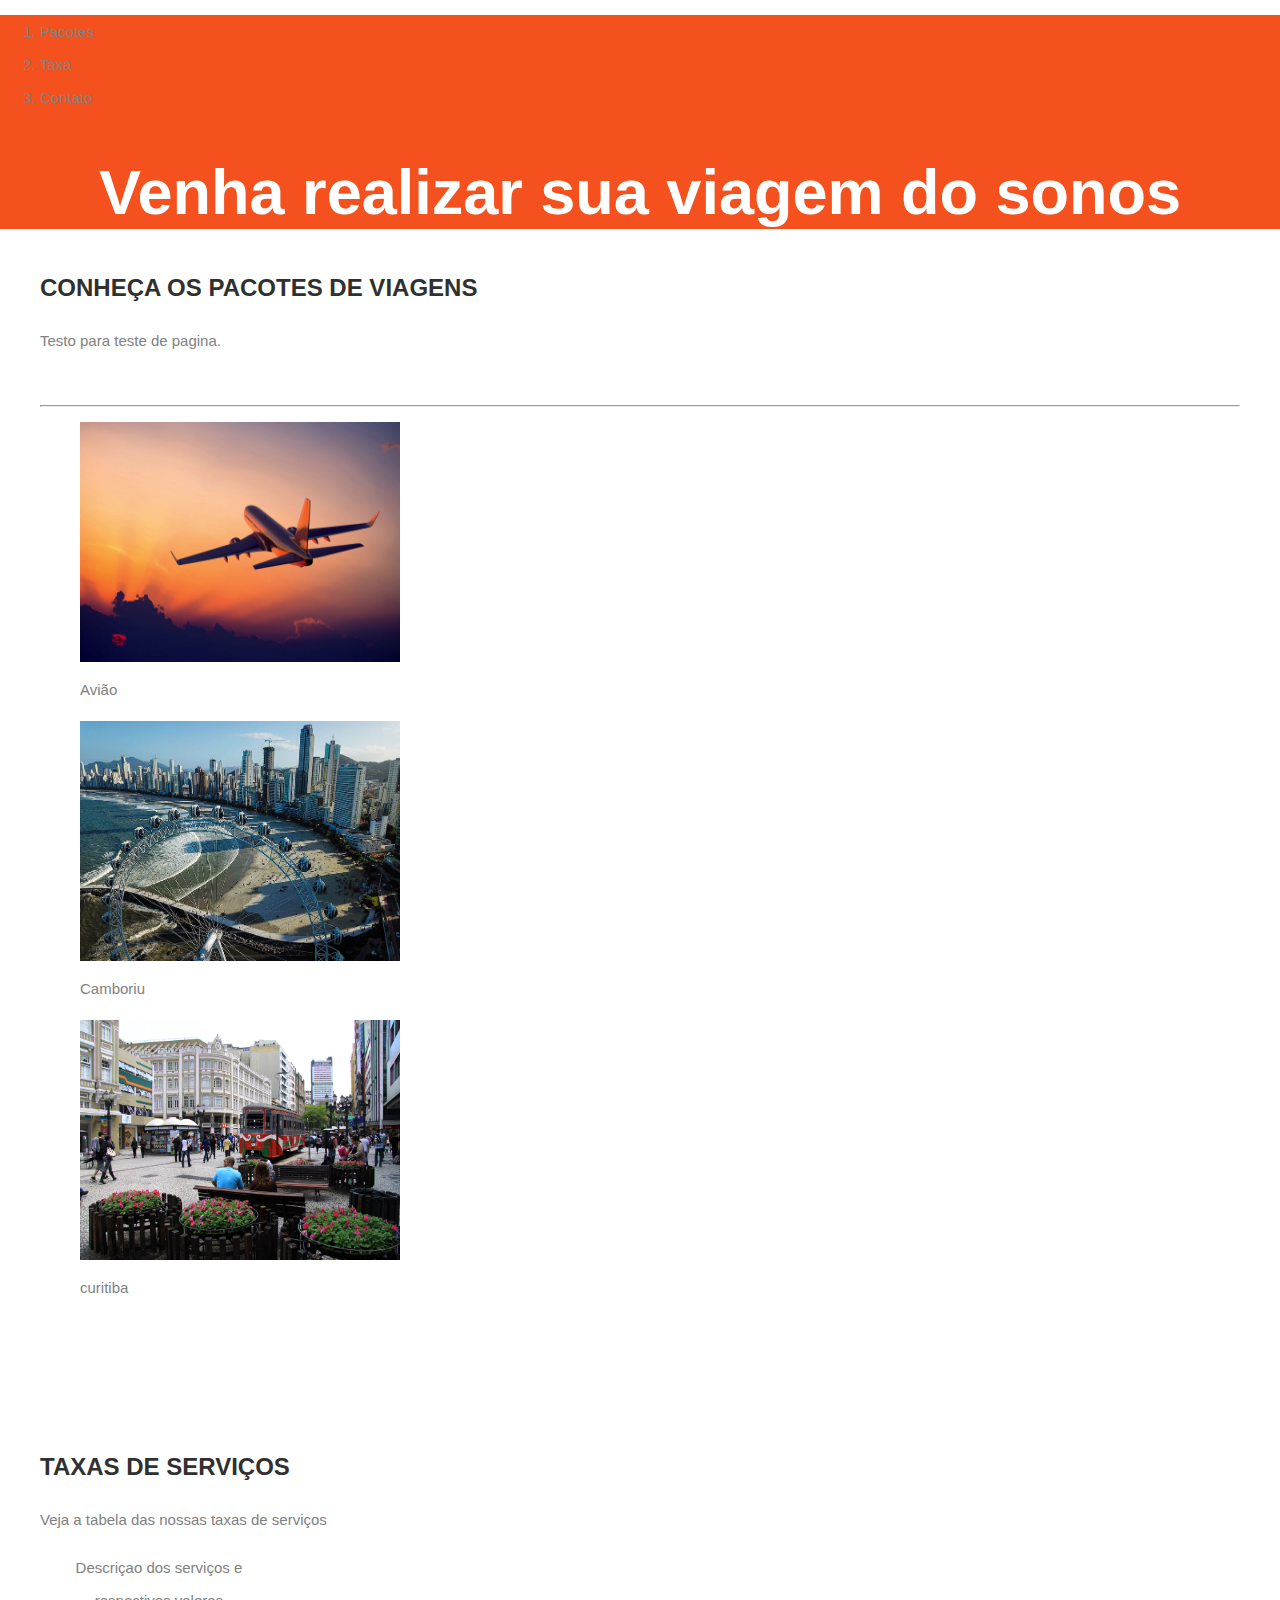
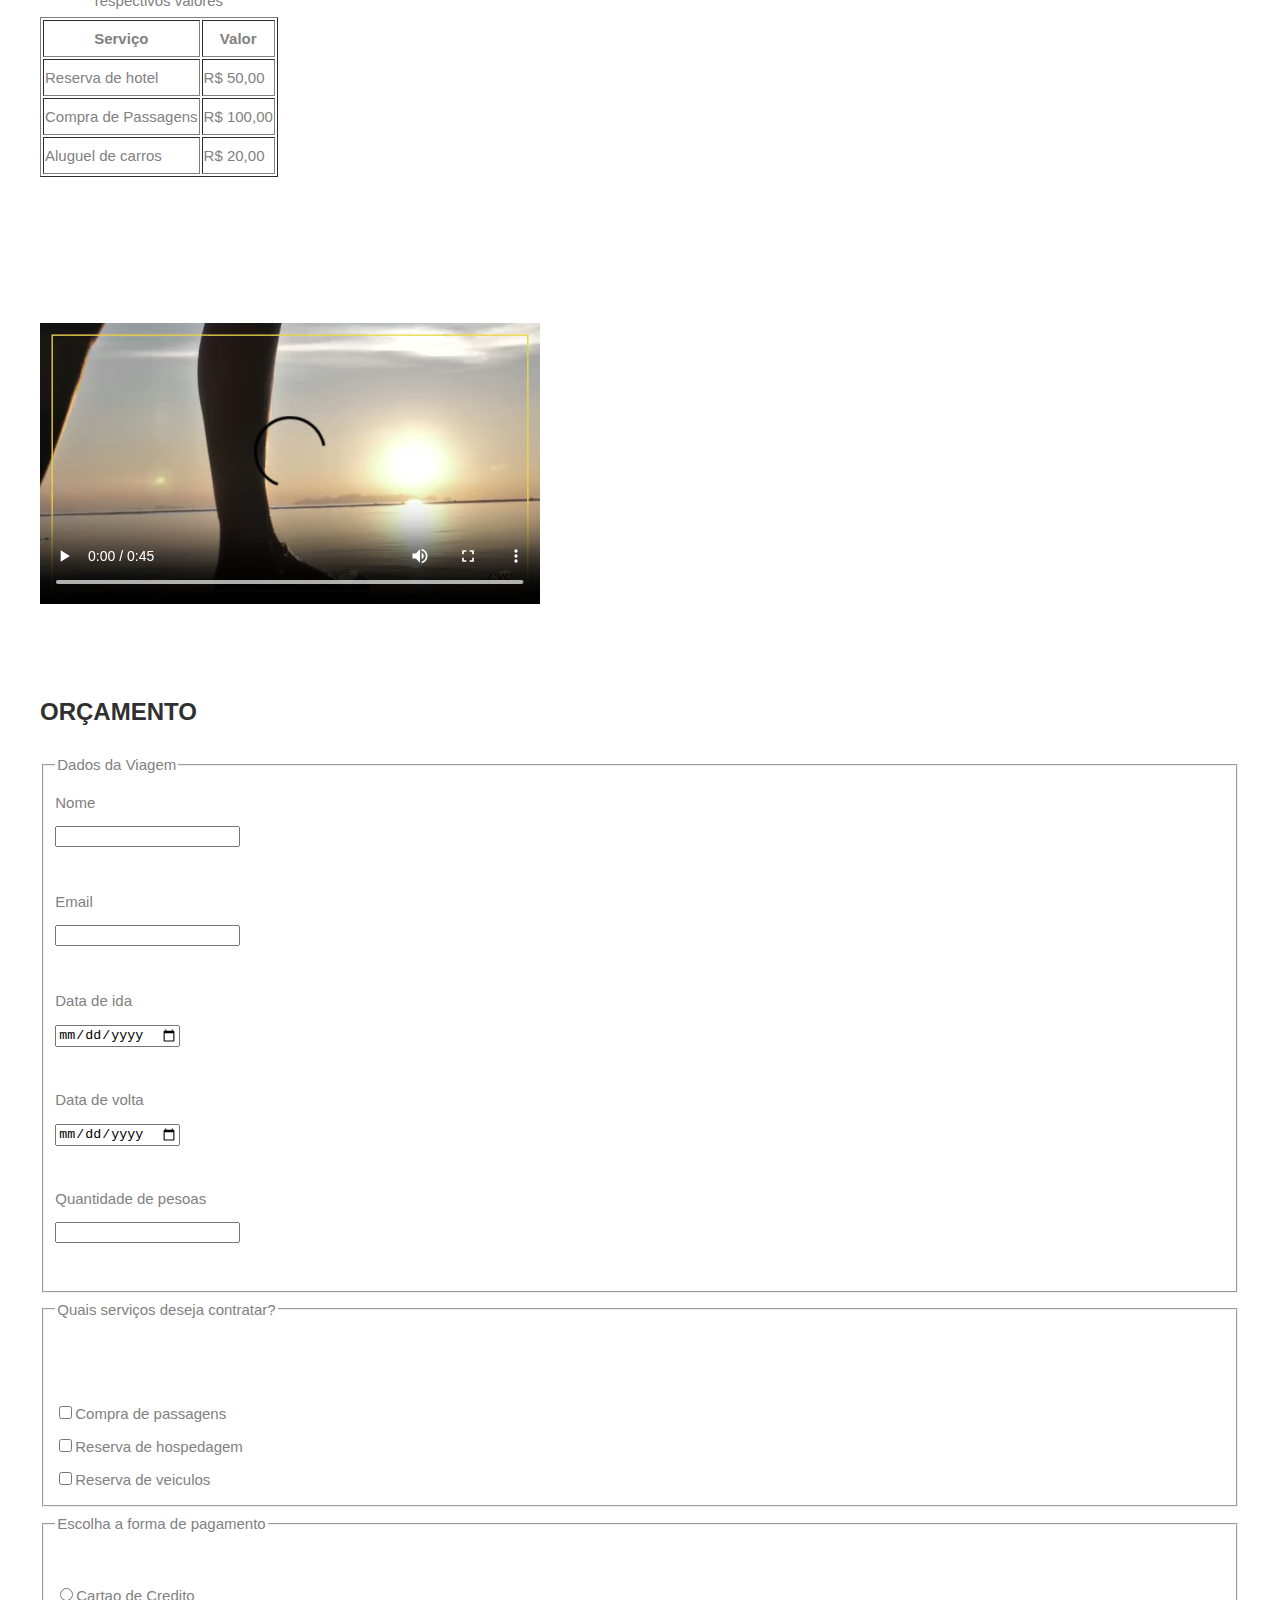
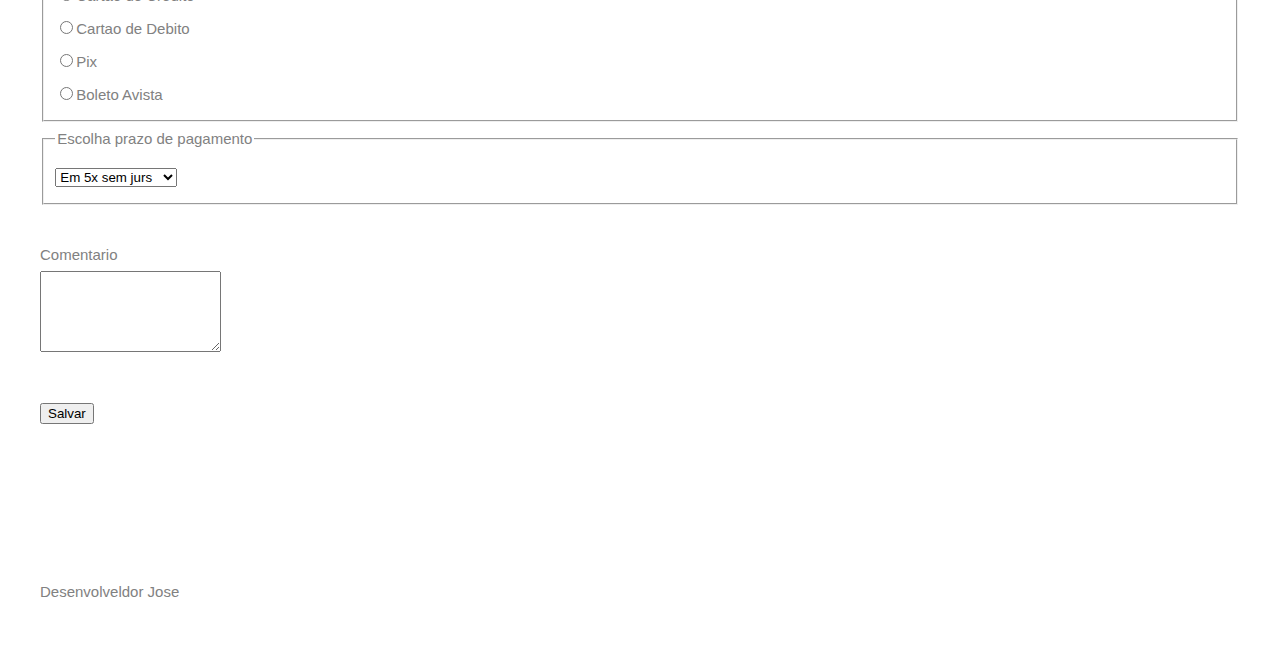
==== src/index.html @ 63cd6ce4 "formatando css" ====
<!DOCTYPE html>
<html lang="pt-BR">

<head>
    <meta charset="UTF-8">
    <meta name="viewport" content="width=device-width, initial-scale=1.0">
    <title>home</title>

    <link rel="stylesheet" href="style.css">
</head>

<body>
    <header>
        <nav>
            <ol>
                <li>Pacotes</li>
                <li>Taxa</li>
                <li>Contato</li>
            </ol>
        </nav>
        <h1>Venha realizar sua viagem do sonos</h1>
    </header>
    <section>
        <h2>Conheça os pacotes de viagens</h2>
        <p>
            Testo para teste de pagina.
            <br><br>
            <hr>
        </p>
        <figure>
            <img width="320" height="240" src="img/img1.jpg" alt=" imagem da asa de um aviao">
            <figcaption>Avião</figcaption>
        </figure>
        <figure>
            <img width="320" height="240" src="img/comboriu.jpg" alt=" cidade de camboriu">
            <figcaption>Camboriu</figcaption>
        </figure>
        <figure>
            <img width="320" height="240" src="img/curitiba.jpg" alt=" Cidade de curitiba">
            <figcaption>curitiba</figcaption>
        </figure>
    </section>
    <br><br>
    <section>
        <h2>Taxas de serviços</h2>
        <p>Veja a tabela das nossas taxas de serviços</p>
        <table border>
            <caption> Descriçao dos serviços e respectivos valores</caption>
            <thead>
                <th>Serviço</th>
                <th>Valor</th>
            </thead>
            <tbody>
                <tr>
                    <td>Reserva de hotel</td>
                    <td>R$ 50,00</td>
                </tr>
                <tr>
                    <td>Compra de Passagens</td>
                    <td>R$ 100,00</td>
                </tr>
                <tr>
                    <td>Aluguel de carros</td>
                    <td>R$ 20,00</td>
                </tr>
            </tbody>
        </table>
    </section> <br><br>
    <video width="500px" controls>
        <source src="img/cvc.mp4" type="video/mp4">
        Seu navegador não suporta o formato do video <a href="https://www.youtube.com/watch?v=QU0dXTQ5WKk">Clik aqui
            para assistir</a>
    </video>

    <section>
        <h2>Orçamento</h2>
        <form method="GET" action="">
            <fieldset>
                <legend>Dados da Viagem</legend>
                <label>Nome</label><br>
                <input type="text" required name="nome"><br><br>
    
                <label>Email</label><br>
                <input type="email" required name="email"><br><br>
    
                <label>Data de ida</label><br>
                <input type="date" required name="dataIda"><br><br>
    
                <label>Data de volta</label><br>
                <input type="date" required name="dataVolta"><br><br>
    
                <label>Quantidade de pesoas</label><br>
                <input type="number" required name="quantPessoas"><br><br>
            </fieldset>
            <fieldset>
                <legend>Quais serviços deseja contratar? </legend><br>
                <label><br><input type="checkbox" required name="passagens" value="=Passagens">Compra de passagens</label>
                <label><br><input type="checkbox" required name="hospedagem" value="=hospedagem">Reserva de hospedagem</label>
                <label><br><input type="checkbox" required name="veiculos" value="=Veiculo">Reserva de veiculos</label>
            </fieldset>

            <fieldset>
                <legend>Escolha a forma de pagamento</legend>
                <label><br><input type="radio" name="formaPagamento" value="cartaoCredito">Cartao de Credito </label>
                <label><br><input type="radio" name="formaPagamento" value="cartaoDebito">Cartao de Debito </label>
                <label><br><input type="radio" name="formaPagamento" value="pix">Pix </label>
                <label><br><input type="radio" name="formaPagamento" value="boleto">Boleto Avista </label>
            </fieldset>

            <fieldset>
                <legend>Escolha prazo de pagamento</legend>
                <select name="prazoPagamento">
                    <option value="avista">Avista</option>
                    <option value="5x">Em 5x sem juros</option>
                    <option value="10x" selected>Em 5x sem jurs</option>
                </select>
            </fieldset>

            <br><label>Comentario</label><br>
            <textarea name="comentario" cols="20" rows="5"></textarea><br><br>

            <button>Salvar</button>

        </form>
    </section>

    <br><br>
    <footer>
        Desenvolveldor Jose
    </footer>

</body>

</html>
---- src/style.css ----
body{
    font-weight: 400;
    font-family: Arial, Helvetica, sans-serif;
    font-size: 15px;
    line-height: 2.2em;
    color: #818181;
    margin: 0;
}
header{
    background-color: #f4511e;
    
}

section, footer, video{
    margin: 40px;
}
h1{
    font-size: 63px;
    color: #fefffe;
    padding: 20px;
    text-align: center;
}
h2{
    font-size: 24px;
    text-transform: uppercase;
    color: #303030;
    font-weight: 600;
}
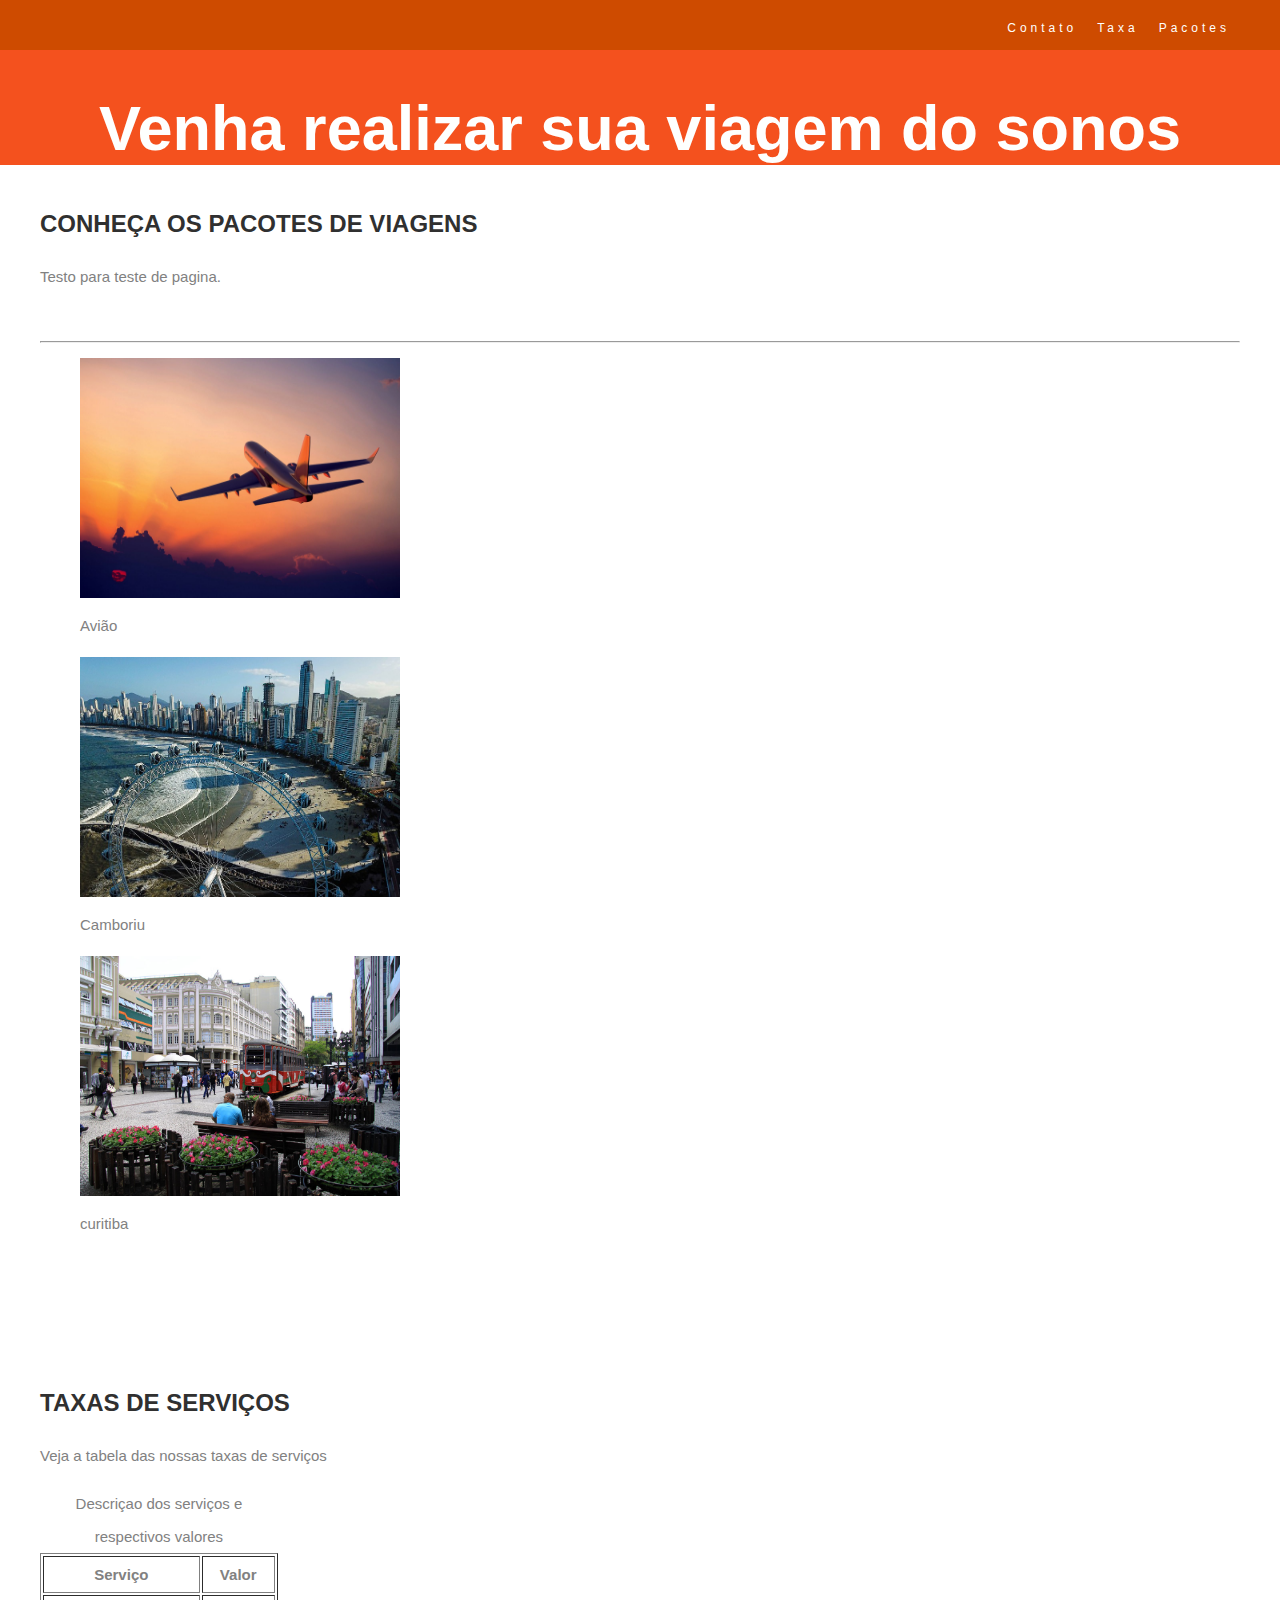
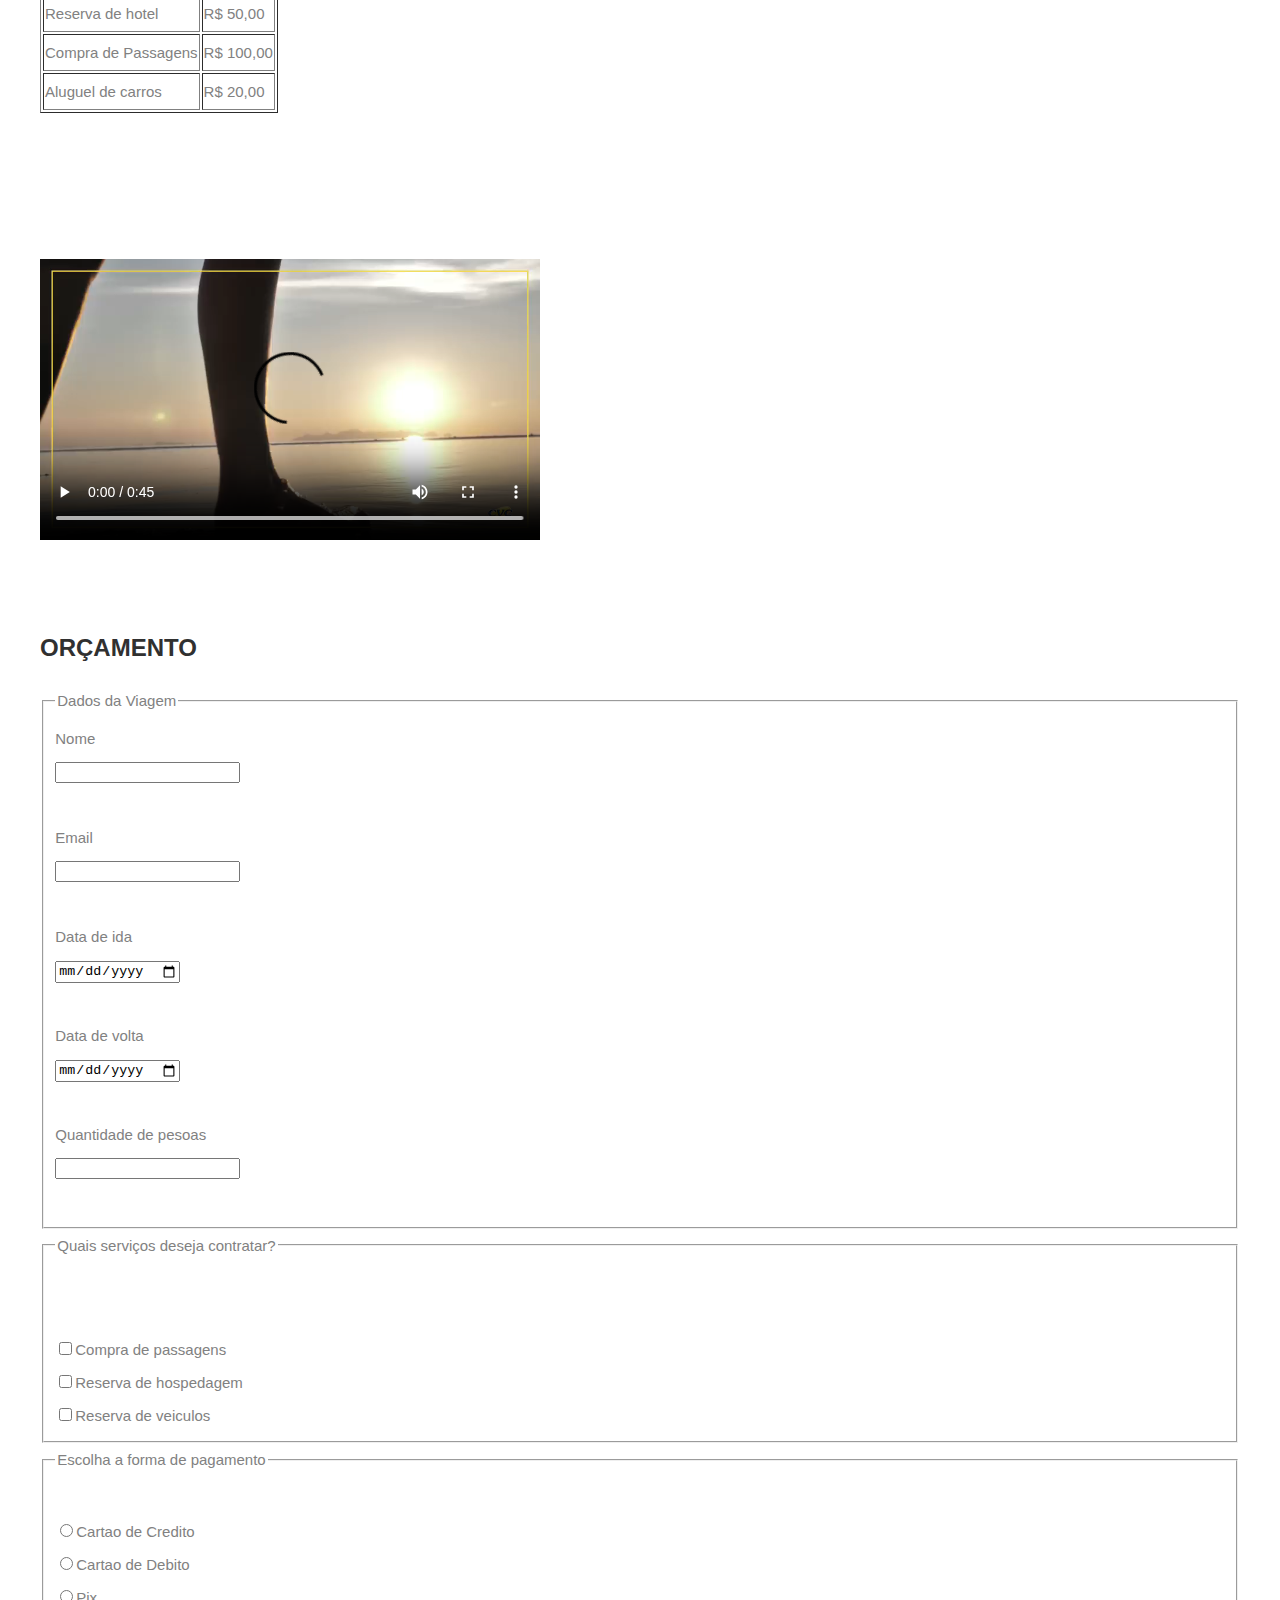
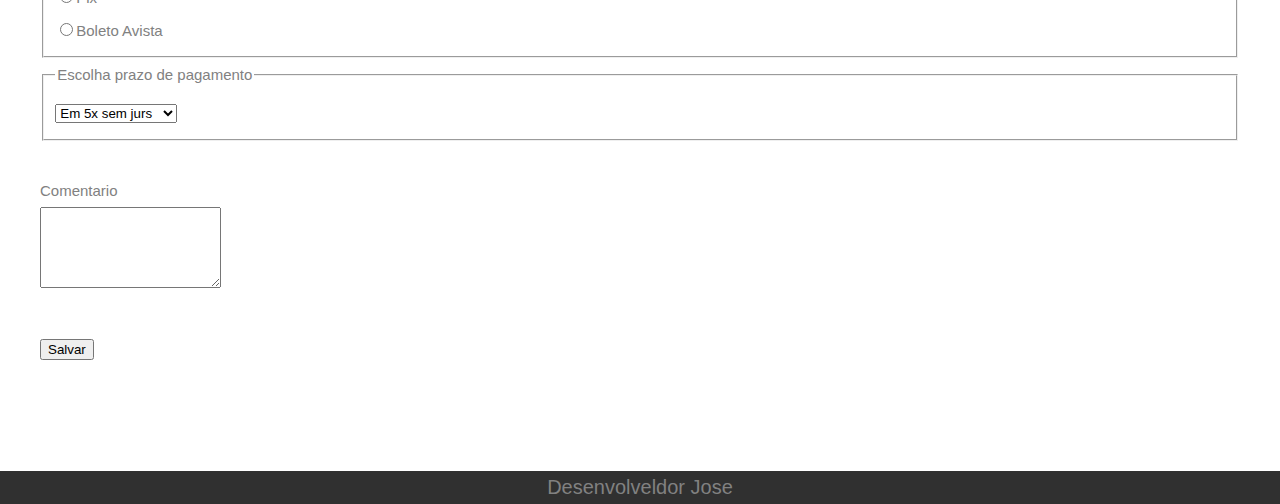
==== commit 424bf761: "format css" ====
--- a/src/index.html
+++ b/src/index.html
@@ -12,11 +12,11 @@
 <body>
     <header>
         <nav>
-            <ol>
-                <li>Pacotes</li>
-                <li>Taxa</li>
-                <li>Contato</li>
-            </ol>
+            <ul>
+                <li><a href="#">Pacotes</a></li>
+                <li><a href="#">Taxa</a></li>
+                <li><a href="#">Contato</a></li>
+            </ul>
         </nav>
         <h1>Venha realizar sua viagem do sonos</h1>
     </header>
--- a/src/style.css
+++ b/src/style.css
@@ -26,6 +26,37 @@
     color: #303030;
     font-weight: 600;
 }
+nav li a{
+    padding: 10px;
+    color: #fefffe;
+    text-decoration: none;
+
+}
+nav li {
+    float: right;
+
+}
+
+nav ul {
+    float: right;
+    list-style: none;
+}
+
+nav{
+    font-size: 12px;
+    letter-spacing: 4px;
+    height: 50px;
+    background-color: #ce4b00;
+    padding-right: 40px;
+}
+
+footer{
+    text-align: center;
+    background-color: #303030;
+    margin: auto;
+    font-size: 20px;
+    
+}
 
 
 
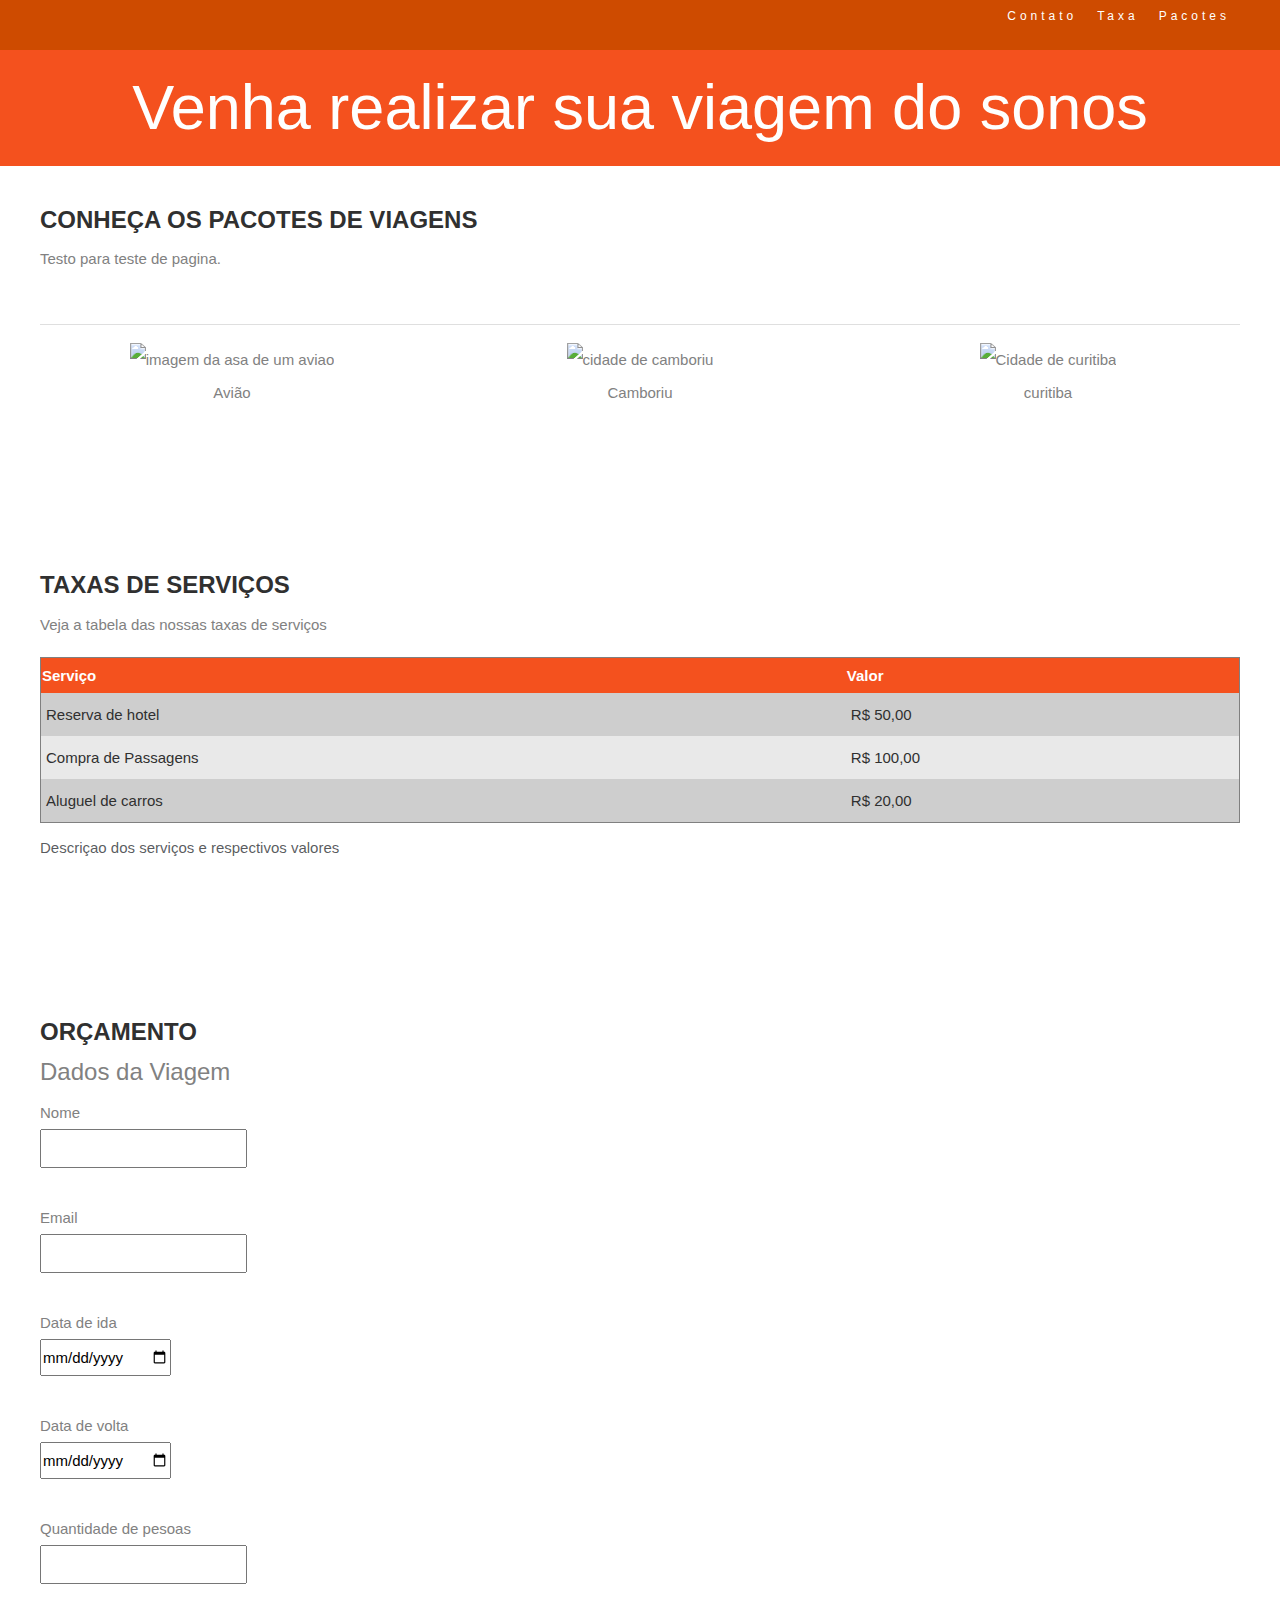
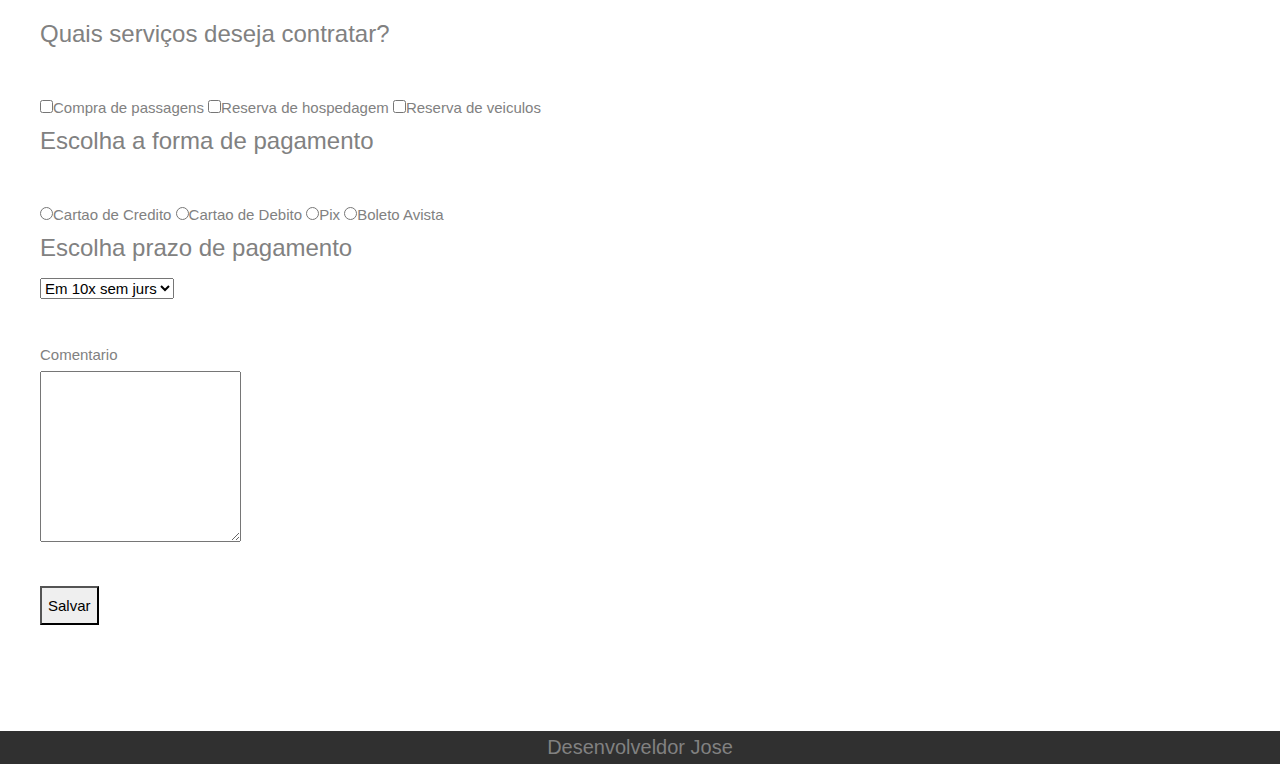
==== commit 24a4a6f0: "introdução a bootstrap, organização de classes e divs" ====
--- a/src/index.html
+++ b/src/index.html
@@ -5,7 +5,7 @@
     <meta charset="UTF-8">
     <meta name="viewport" content="width=device-width, initial-scale=1.0">
     <title>home</title>
-
+    <link href="https://cdn.jsdelivr.net/npm/bootstrap@5.3.3/dist/css/bootstrap.min.css" rel="stylesheet" integrity="sha384-QWTKZyjpPEjISv5WaRU9OFeRpok6YctnYmDr5pNlyT2bRjXh0JMhjY6hW+ALEwIH" crossorigin="anonymous">
     <link rel="stylesheet" href="style.css">
 </head>
 
@@ -13,35 +13,45 @@
     <header>
         <nav>
             <ul>
-                <li><a href="#">Pacotes</a></li>
-                <li><a href="#">Taxa</a></li>
-                <li><a href="#">Contato</a></li>
+                <li class="nav-item"><a href="#"><font style="vertical-align: inherit;">Pacotes</font></a></li>
+                <li class="nav-item"><a href="#"><font style="vertical-align: inherit;">Taxa</font></a></li>
+                <li class="nav-item"><a href="#"><font style="vertical-align: inherit;">Contato</font></a></li>
             </ul>
         </nav>
         <h1>Venha realizar sua viagem do sonos</h1>
-    </header>
-    <section>
+</header>
+<section id="pacotes">
         <h2>Conheça os pacotes de viagens</h2>
         <p>
             Testo para teste de pagina.
             <br><br>
             <hr>
         </p>
-        <figure>
-            <img width="320" height="240" src="img/img1.jpg" alt=" imagem da asa de um aviao">
+       
+
+    <div class="row">
+        <figure class="col text-center">
+            <img width="320" height="240"
+                    src="https://imperiodasmilhas.com/wp-content/uploads/2023/02/imagem-destacada-40.png"
+                    alt=" imagem da asa de um aviao">
             <figcaption>Avião</figcaption>
         </figure>
-        <figure>
-            <img width="320" height="240" src="img/comboriu.jpg" alt=" cidade de camboriu">
+        <figure class="col text-center">
+            <img width="320" height="240"
+                src="https://a.cdn-hotels.com/gdcs/production123/d961/95c47bb0-ecf2-4dcf-b178-fe6c98a1ec5a.jpg"
+                alt=" cidade de camboriu">
             <figcaption>Camboriu</figcaption>
         </figure>
-        <figure>
-            <img width="320" height="240" src="img/curitiba.jpg" alt=" Cidade de curitiba">
+        <figure class="col text-center">
+            <img width="320" height="240"
+                src="https://uploads.metropoles.com/wp-content/uploads/2023/06/22230801/18.-Jardim-Botanico-Creditos-SMCS.jpg"
+                alt=" Cidade de curitiba">
             <figcaption>curitiba</figcaption>
         </figure>
-    </section>
+    </div>
+</section>
     <br><br>
-    <section>
+<section id="reserva">
         <h2>Taxas de serviços</h2>
         <p>Veja a tabela das nossas taxas de serviços</p>
         <table border>
@@ -65,37 +75,35 @@
                 </tr>
             </tbody>
         </table>
-    </section> <br><br>
-    <video width="500px" controls>
-        <source src="img/cvc.mp4" type="video/mp4">
-        Seu navegador não suporta o formato do video <a href="https://www.youtube.com/watch?v=QU0dXTQ5WKk">Clik aqui
-            para assistir</a>
-    </video>
 
-    <section>
+
+</section> <br><br>
+<section id="orcamento">
         <h2>Orçamento</h2>
         <form method="GET" action="">
             <fieldset>
                 <legend>Dados da Viagem</legend>
                 <label>Nome</label><br>
                 <input type="text" required name="nome"><br><br>
-    
+
                 <label>Email</label><br>
                 <input type="email" required name="email"><br><br>
-    
+
                 <label>Data de ida</label><br>
                 <input type="date" required name="dataIda"><br><br>
-    
+
                 <label>Data de volta</label><br>
                 <input type="date" required name="dataVolta"><br><br>
-    
+
                 <label>Quantidade de pesoas</label><br>
                 <input type="number" required name="quantPessoas"><br><br>
             </fieldset>
             <fieldset>
                 <legend>Quais serviços deseja contratar? </legend><br>
-                <label><br><input type="checkbox" required name="passagens" value="=Passagens">Compra de passagens</label>
-                <label><br><input type="checkbox" required name="hospedagem" value="=hospedagem">Reserva de hospedagem</label>
+                <label><br><input type="checkbox" required name="passagens" value="=Passagens">Compra de
+                    passagens</label>
+                <label><br><input type="checkbox" required name="hospedagem" value="=hospedagem">Reserva de
+                    hospedagem</label>
                 <label><br><input type="checkbox" required name="veiculos" value="=Veiculo">Reserva de veiculos</label>
             </fieldset>
 
@@ -112,7 +120,7 @@
                 <select name="prazoPagamento">
                     <option value="avista">Avista</option>
                     <option value="5x">Em 5x sem juros</option>
-                    <option value="10x" selected>Em 5x sem jurs</option>
+                    <option value="10x" selected>Em 10x sem jurs</option>
                 </select>
             </fieldset>
 
@@ -122,13 +130,13 @@
             <button>Salvar</button>
 
         </form>
-    </section>
+</section>
 
     <br><br>
     <footer>
         Desenvolveldor Jose
     </footer>
-
+    <script src="https://cdn.jsdelivr.net/npm/bootstrap@5.3.3/dist/js/bootstrap.bundle.min.js" integrity="sha384-YvpcrYf0tY3lHB60NNkmXc5s9fDVZLESaAA55NDzOxhy9GkcIdslK1eN7N6jIeHz" crossorigin="anonymous"></script>
 </body>
 
 </html>--- a/src/style.css
+++ b/src/style.css
@@ -55,8 +55,32 @@
     background-color: #303030;
     margin: auto;
     font-size: 20px;
-    
+}
+
+table{
+    width: 100%;
+  }
+
+table td{
+    color: #303030;
+    padding: 5px;
+}
+
+table tr:nth-child(even){
+    background-color: #e9e9e9;
+
+}
+
+table tr:nth-child(odd){
+    background-color: #bdbdbdbd;
+}
+
+table thead th{
+    background-color: #f4511e;
+    color: white;
 }
 
 
 
+
+
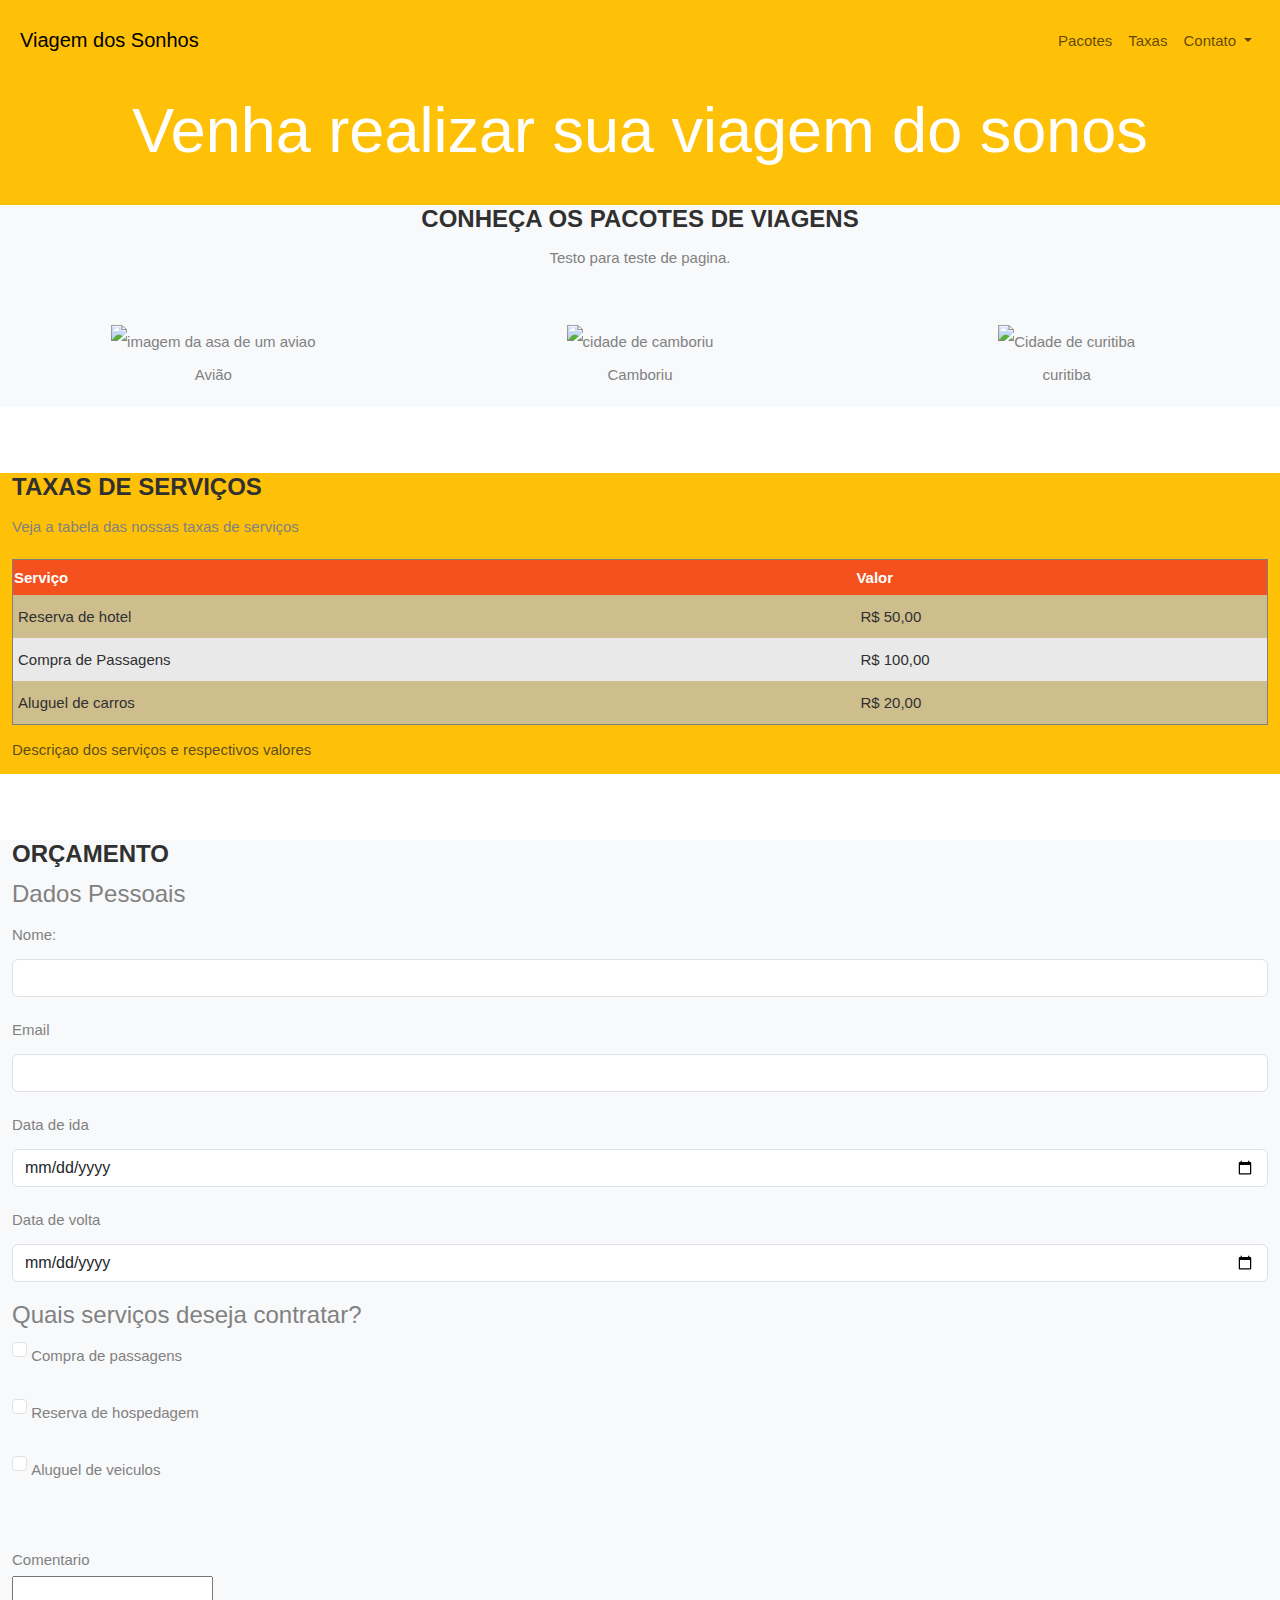
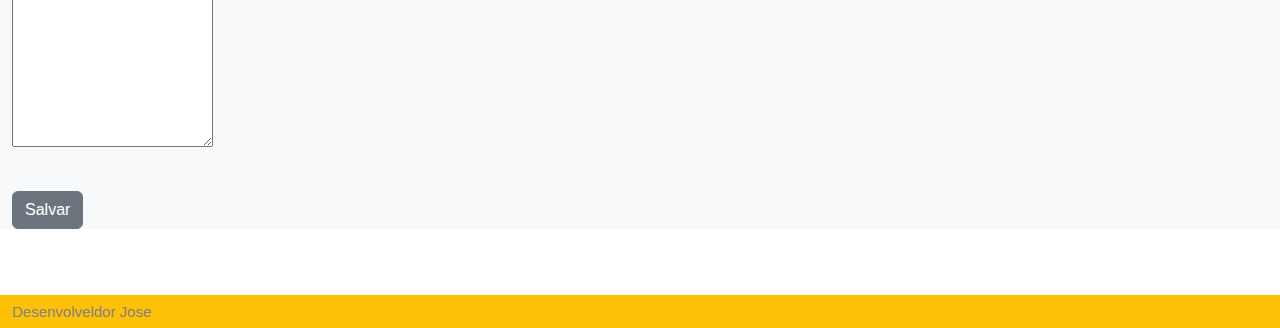
==== commit c9b69e8f: "estilizando com bootstrap" ====
--- a/src/index.html
+++ b/src/index.html
@@ -10,22 +10,44 @@
 </head>
 
 <body>
-    <header>
-        <nav>
-            <ul>
-                <li class="nav-item"><a href="#"><font style="vertical-align: inherit;">Pacotes</font></a></li>
-                <li class="nav-item"><a href="#"><font style="vertical-align: inherit;">Taxa</font></a></li>
-                <li class="nav-item"><a href="#"><font style="vertical-align: inherit;">Contato</font></a></li>
-            </ul>
-        </nav>
+    <header class="container-fluid p-2 bg-warning text-center">
+        <nav class="navbar navbar-expand-lg bg-warning">
+            <div class="container-fluid">
+              <a class="navbar-brand" href="#">Viagem dos Sonhos</a>
+              <button class="navbar-toggler" type="button" data-bs-toggle="collapse" data-bs-target="#navbarSupportedContent" aria-controls="navbarSupportedContent" aria-expanded="false" aria-label="Toggle navigation">
+                <span class="navbar-toggler-icon"></span>
+              </button>
+              <div class="collapse navbar-collapse justify-content-end bg-warning" id="navbarSupportedContent">
+                <ul class="navbar-nav ">
+                  <li class="nav-item">
+                    <a class="nav-link" aria-current="page" href="#">Pacotes</a>
+                  </li>
+                  <li class="nav-item">
+                    <a class="nav-link" href="#">Taxas</a>
+                  </li>
+                  <li class="nav-item dropdown">
+                    <a class="nav-link dropdown-toggle" href="#" role="button" data-bs-toggle="dropdown" aria-expanded="false">
+                      Contato
+                    </a>
+                    <ul class="dropdown-menu">
+                      <li><a class="dropdown-item" href="#">Action</a></li>
+                      <li><a class="dropdown-item" href="#">Another action</a></li>
+                      <li><hr class="dropdown-divider"></li>
+                      <li><a class="dropdown-item" href="#">Something else here</a></li>
+                    </ul>
+                  </li>
+                </ul>
+              </div>
+            </div>
+          </nav>
         <h1>Venha realizar sua viagem do sonos</h1>
 </header>
-<section id="pacotes">
+<section class="container-fluid bg-light text-center">
         <h2>Conheça os pacotes de viagens</h2>
         <p>
             Testo para teste de pagina.
             <br><br>
-            <hr>
+            
         </p>
        
 
@@ -51,7 +73,7 @@
     </div>
 </section>
     <br><br>
-<section id="reserva">
+<section class="container-fluid bg-warning">
         <h2>Taxas de serviços</h2>
         <p>Veja a tabela das nossas taxas de serviços</p>
         <table border>
@@ -77,63 +99,64 @@
         </table>
 
 
-</section> <br><br>
-<section id="orcamento">
+</section> 
+<br><br>
+<section class="container-fluid bg-light">
         <h2>Orçamento</h2>
         <form method="GET" action="">
             <fieldset>
-                <legend>Dados da Viagem</legend>
-                <label>Nome</label><br>
-                <input type="text" required name="nome"><br><br>
+                <legend>Dados Pessoais</legend>
+                
+                <div class="mb-3">
+                    <label class="form-label" for="nome">Nome: </label>
+                    <input type="text" class="form-control" name="nome" id="nome">
+                </div>
+                
 
-                <label>Email</label><br>
-                <input type="email" required name="email"><br><br>
+                <div class="mb-3">
+                    <label class="form-label" for="email">Email</label><br>
+                    <input type="email" class="form-control" name="email" id="email">
+                </div>
+                
 
-                <label>Data de ida</label><br>
-                <input type="date" required name="dataIda"><br><br>
+                <div class="mb-3">
+                    <label class="form-label" for="ida">Data de ida</label>
+                    <input type="date" class="form-control" name="date" id="ida">
+                </div>
+                
 
-                <label>Data de volta</label><br>
-                <input type="date" required name="dataVolta"><br><br>
+                <div class="mb-3">
+                    <label class="form-label" for="volta">Data de volta</label>
+                    <input type="date" class="form-control" name="date" id="volta">
+                </div>
 
-                <label>Quantidade de pesoas</label><br>
-                <input type="number" required name="quantPessoas"><br><br>
             </fieldset>
             <fieldset>
-                <legend>Quais serviços deseja contratar? </legend><br>
-                <label><br><input type="checkbox" required name="passagens" value="=Passagens">Compra de
-                    passagens</label>
-                <label><br><input type="checkbox" required name="hospedagem" value="=hospedagem">Reserva de
-                    hospedagem</label>
-                <label><br><input type="checkbox" required name="veiculos" value="=Veiculo">Reserva de veiculos</label>
-            </fieldset>
-
-            <fieldset>
-                <legend>Escolha a forma de pagamento</legend>
-                <label><br><input type="radio" name="formaPagamento" value="cartaoCredito">Cartao de Credito </label>
-                <label><br><input type="radio" name="formaPagamento" value="cartaoDebito">Cartao de Debito </label>
-                <label><br><input type="radio" name="formaPagamento" value="pix">Pix </label>
-                <label><br><input type="radio" name="formaPagamento" value="boleto">Boleto Avista </label>
-            </fieldset>
-
-            <fieldset>
-                <legend>Escolha prazo de pagamento</legend>
-                <select name="prazoPagamento">
-                    <option value="avista">Avista</option>
-                    <option value="5x">Em 5x sem juros</option>
-                    <option value="10x" selected>Em 10x sem jurs</option>
-                </select>
+                <legend>Quais serviços deseja contratar? </legend>
+                <div class="mb-3">
+                    <input type="checkbox" class="form-check-input" name="passagens" value="=Passagens" id="ida">
+                    <label class="form-label" for="ida">Compra de passagens</label>
+                </div>
+                <div class="mb-3">
+                    <input type="checkbox" class="form-check-input" name="hospedagem" value="=hospedagem" id="hospedagem">
+                    <label  class="form-label" for="hospedagem">Reserva de hospedagem</label>
+                </div>
+                <div class="mb-3">
+                    <input type="checkbox" class="form-check-input" name="veiculos" value="=Veiculo" id="veiculo">
+                    <label class="form-label" for="veiculo">Aluguel de veiculos</label>
+                </div>
             </fieldset>
 
             <br><label>Comentario</label><br>
             <textarea name="comentario" cols="20" rows="5"></textarea><br><br>
 
-            <button>Salvar</button>
+            <button class="btn btn-secondary">Salvar</button>
 
         </form>
 </section>
 
     <br><br>
-    <footer>
+    <footer class="container-fluid bg-warning">
         Desenvolveldor Jose
     </footer>
     <script src="https://cdn.jsdelivr.net/npm/bootstrap@5.3.3/dist/js/bootstrap.bundle.min.js" integrity="sha384-YvpcrYf0tY3lHB60NNkmXc5s9fDVZLESaAA55NDzOxhy9GkcIdslK1eN7N6jIeHz" crossorigin="anonymous"></script>
--- a/src/style.css
+++ b/src/style.css
@@ -11,9 +11,6 @@
     
 }
 
-section, footer, video{
-    margin: 40px;
-}
 h1{
     font-size: 63px;
     color: #fefffe;
@@ -25,36 +22,6 @@
     text-transform: uppercase;
     color: #303030;
     font-weight: 600;
-}
-nav li a{
-    padding: 10px;
-    color: #fefffe;
-    text-decoration: none;
-
-}
-nav li {
-    float: right;
-
-}
-
-nav ul {
-    float: right;
-    list-style: none;
-}
-
-nav{
-    font-size: 12px;
-    letter-spacing: 4px;
-    height: 50px;
-    background-color: #ce4b00;
-    padding-right: 40px;
-}
-
-footer{
-    text-align: center;
-    background-color: #303030;
-    margin: auto;
-    font-size: 20px;
 }
 
 table{
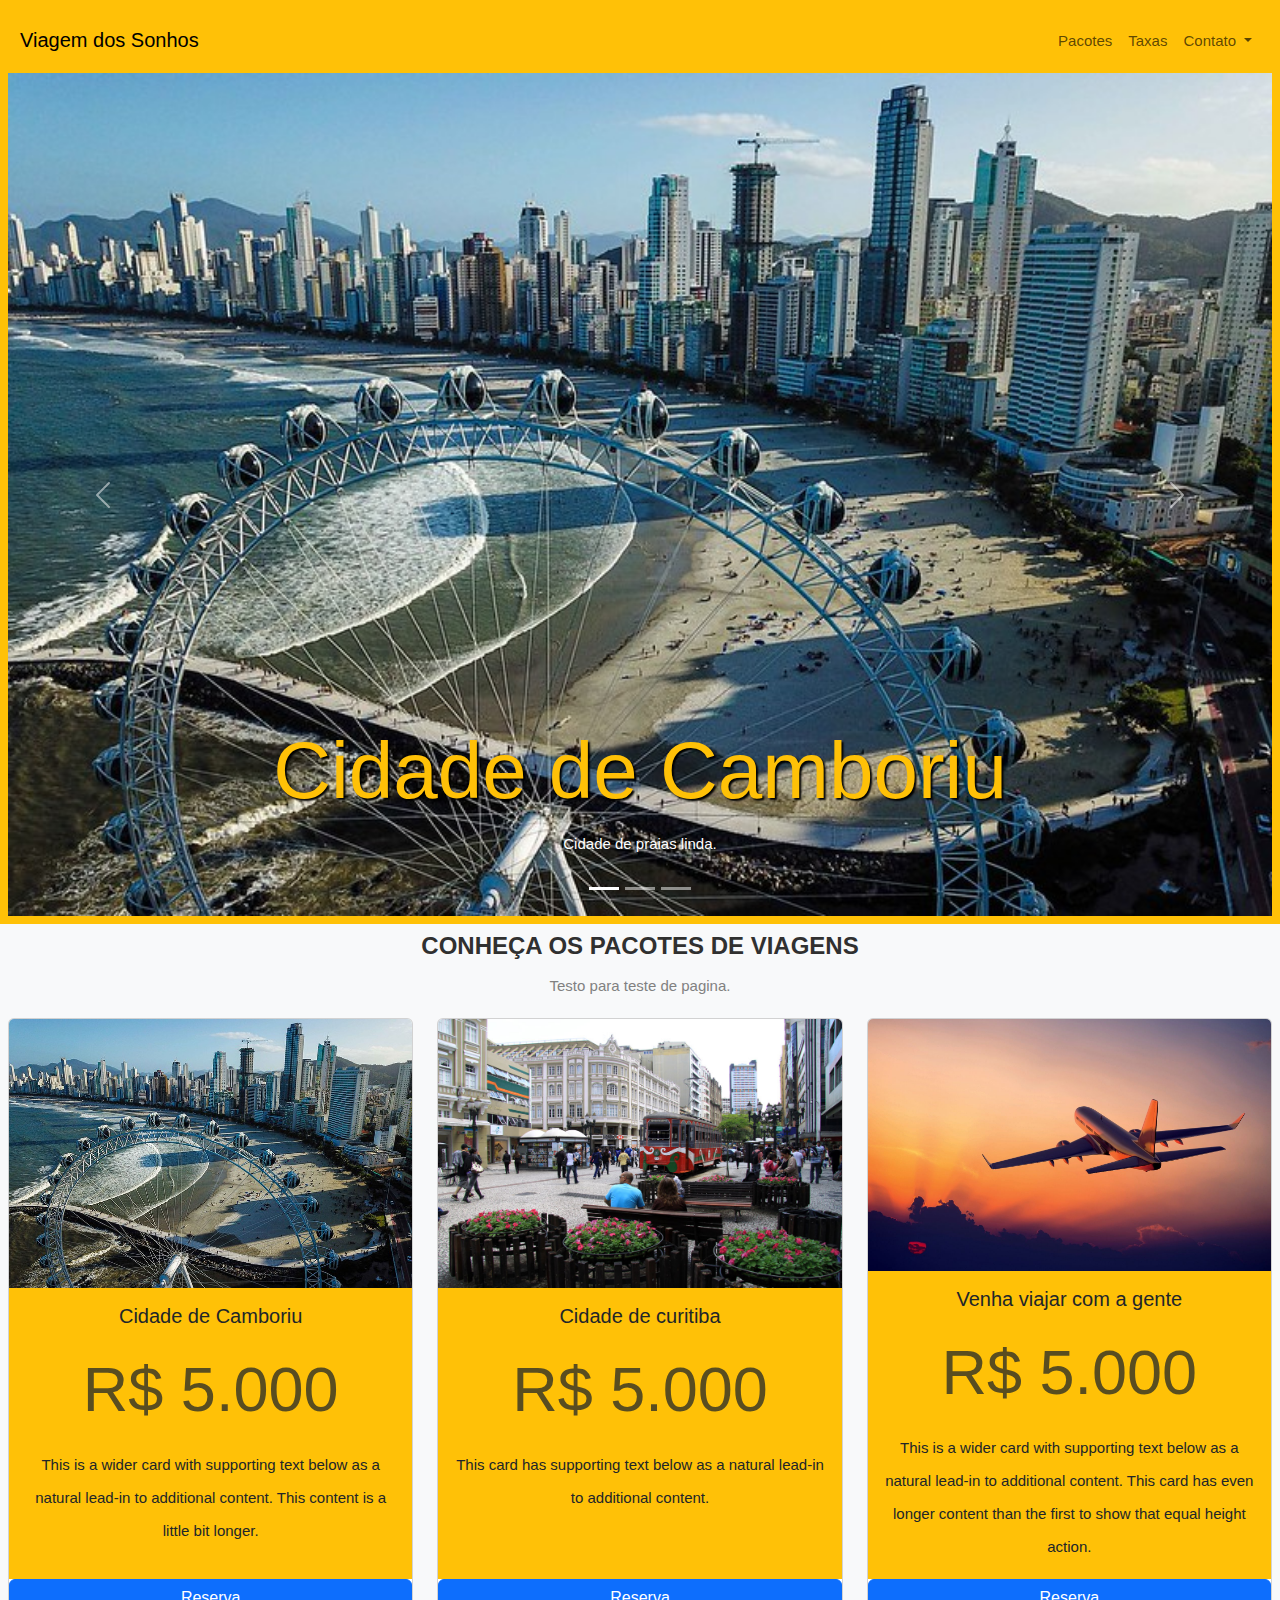
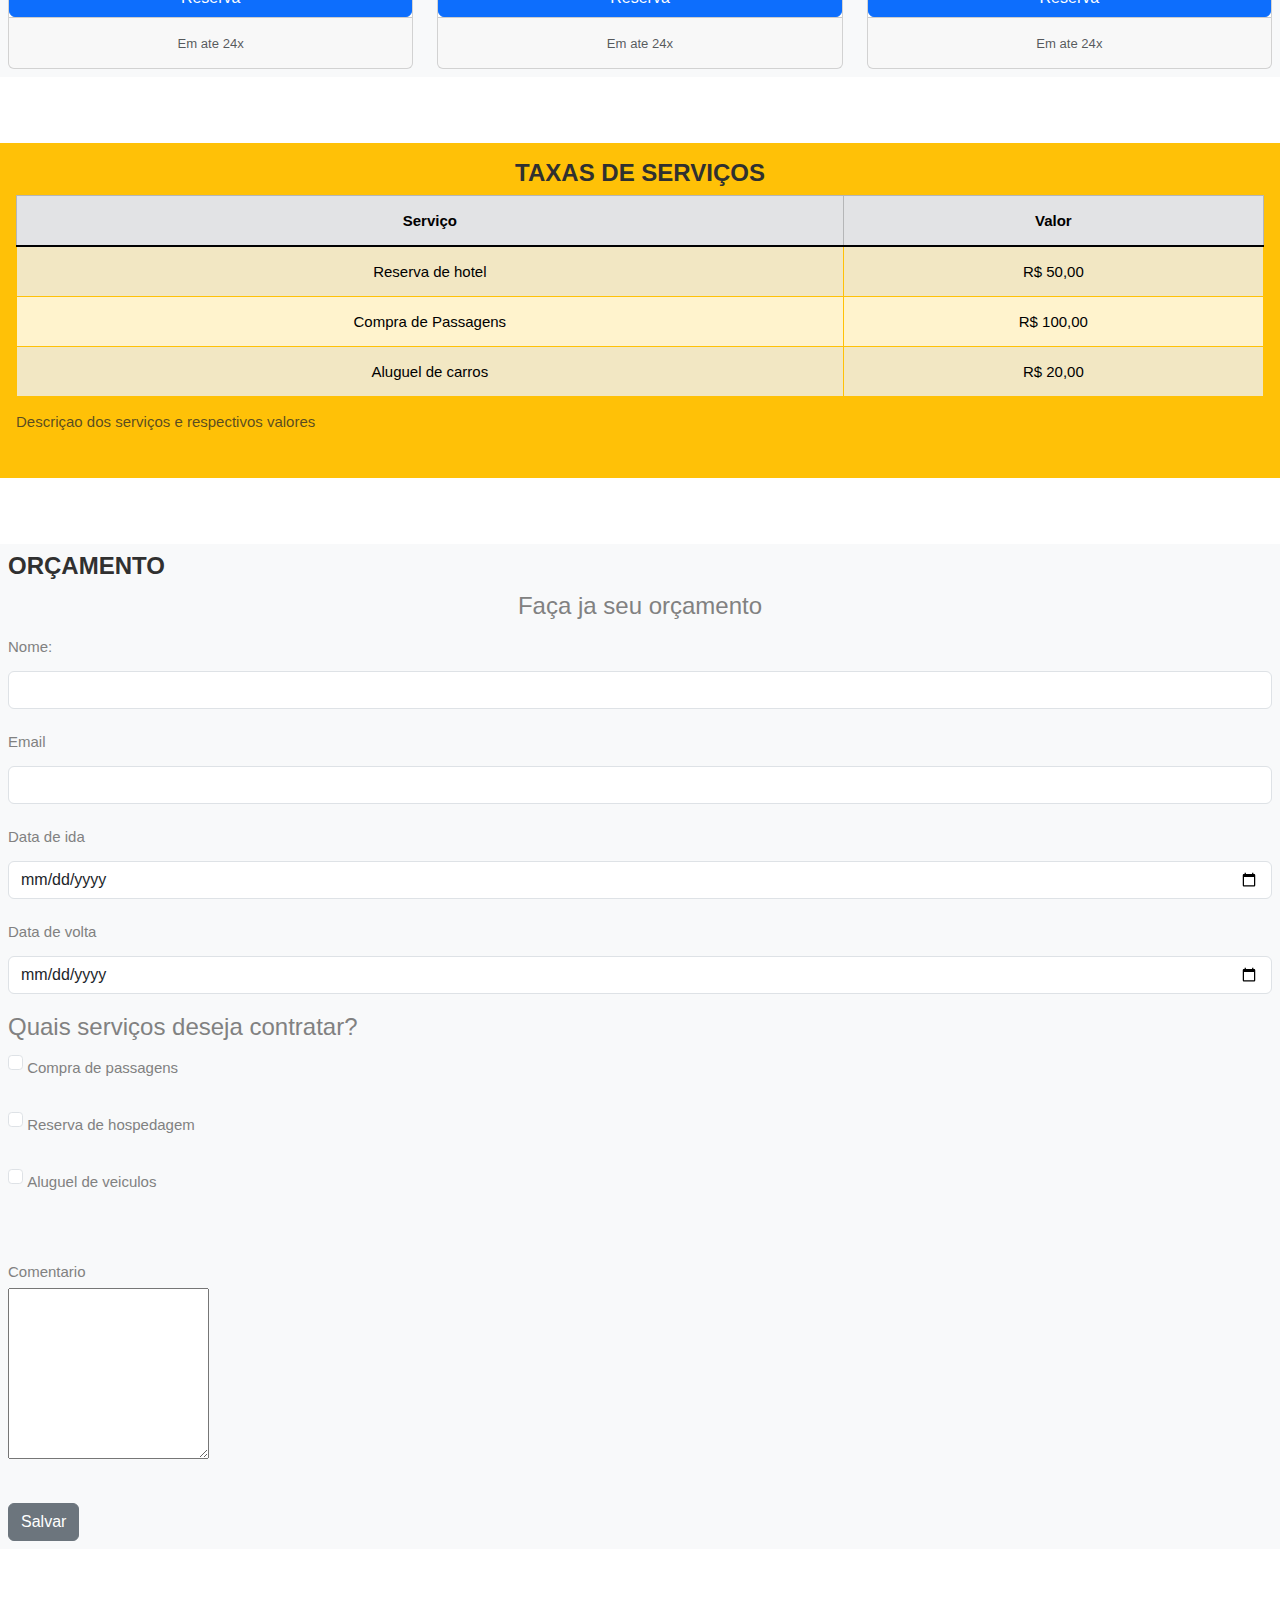
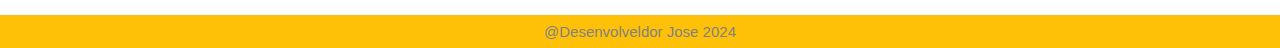
==== commit 124b77c1: "carosel e cards" ====
--- a/src/index.html
+++ b/src/index.html
@@ -11,7 +11,7 @@
 
 <body>
     <header class="container-fluid p-2 bg-warning text-center">
-        <nav class="navbar navbar-expand-lg bg-warning">
+        <nav class="navbar navbar-expand-lg bg-warning navbar-hover">
             <div class="container-fluid">
               <a class="navbar-brand" href="#">Viagem dos Sonhos</a>
               <button class="navbar-toggler" type="button" data-bs-toggle="collapse" data-bs-target="#navbarSupportedContent" aria-controls="navbarSupportedContent" aria-expanded="false" aria-label="Toggle navigation">
@@ -40,49 +40,104 @@
               </div>
             </div>
           </nav>
-        <h1>Venha realizar sua viagem do sonos</h1>
+          <div id="carouselExampleCaptions" class="carousel slide" >
+            <div class="carousel-indicators">
+              <button type="button" data-bs-target="#carouselExampleCaptions" data-bs-slide-to="0" class="active" aria-current="true" aria-label="Slide 1"></button>
+              <button type="button" data-bs-target="#carouselExampleCaptions" data-bs-slide-to="1" aria-label="Slide 2"></button>
+              <button type="button" data-bs-target="#carouselExampleCaptions" data-bs-slide-to="2" aria-label="Slide 3"></button>
+            </div>
+            <div class="carousel-inner">
+              <div class="carousel-item active">
+                <img src="img/comboriu.jpg" class="d-block w-100" alt="...">
+                <div class="carousel-caption d-none d-md-block">
+                  <h5>Cidade de Camboriu</h5>
+                  <p>Cidade de praias linda.</p>
+                </div>
+              </div>
+              <div class="carousel-item">
+                <img src="img/curitiba.jpg" class="d-block w-100" alt="...">
+                <div class="carousel-caption d-none d-md-block">
+                  <h5>Cidade de curitiba</h5>
+                  <p>Otimo lugar de passeio com a familia.</p>
+                </div>
+              </div>
+              <div class="carousel-item">
+                <img src="img/img1.jpg" class="d-block w-100" alt="...">
+                <div class="carousel-caption d-none d-md-block">
+                  <h5>Vamos viajar</h5>
+                  <p>Venha conferias nossos pacotes.</p>
+                </div>
+              </div>
+            </div>
+            <button class="carousel-control-prev" type="button" data-bs-target="#carouselExampleCaptions" data-bs-slide="prev">
+              <span class="carousel-control-prev-icon" aria-hidden="true"></span>
+              <span class="visually-hidden">Previous</span>
+            </button>
+            <button class="carousel-control-next" type="button" data-bs-target="#carouselExampleCaptions" data-bs-slide="next">
+              <span class="carousel-control-next-icon" aria-hidden="true"></span>
+              <span class="visually-hidden">Next</span>
+            </button>
+          </div>
 </header>
-<section class="container-fluid bg-light text-center">
+<section class="container-fluid bg-light text-center p-2">
         <h2>Conheça os pacotes de viagens</h2>
-        <p>
-            Testo para teste de pagina.
-            <br><br>
-            
-        </p>
-       
-
-    <div class="row">
-        <figure class="col text-center">
-            <img width="320" height="240"
-                    src="https://imperiodasmilhas.com/wp-content/uploads/2023/02/imagem-destacada-40.png"
-                    alt=" imagem da asa de um aviao">
-            <figcaption>Avião</figcaption>
-        </figure>
-        <figure class="col text-center">
-            <img width="320" height="240"
-                src="https://a.cdn-hotels.com/gdcs/production123/d961/95c47bb0-ecf2-4dcf-b178-fe6c98a1ec5a.jpg"
-                alt=" cidade de camboriu">
-            <figcaption>Camboriu</figcaption>
-        </figure>
-        <figure class="col text-center">
-            <img width="320" height="240"
-                src="https://uploads.metropoles.com/wp-content/uploads/2023/06/22230801/18.-Jardim-Botanico-Creditos-SMCS.jpg"
-                alt=" Cidade de curitiba">
-            <figcaption>curitiba</figcaption>
-        </figure>
-    </div>
+        <p>Testo para teste de pagina.</p>
+        <div class="row row-cols-1 row-cols-md-3 g-4">
+            <div class="col">
+              <div class="card h-100 ">
+                <img src="img/comboriu.jpg" class="card-img-top" alt="...">
+                <div class="card-body bg-warning">
+                  <h5 class="card-title">Cidade de Camboriu</h5>
+                  <h1 class="card-subtitle text-muted">R$ 5.000</h1>
+                  <p class="card-text">This is a wider card with supporting text below as a natural lead-in to additional content. This content is a little bit longer.</p>
+                </div>
+                <a href="#" class="btn btn-primary">Reserva</a>
+                <div class="card-footer">
+                  <small class="text-body-secondary">Em ate 24x</small>
+                </div>
+              </div>
+            </div>
+            <div class="col">
+              <div class="card h-100 ">
+                <img src="img/curitiba.jpg" class="card-img-top" alt="...">
+                <div class="card-body bg-warning">
+                  <h5 class="card-title">Cidade de curitiba</h5>
+                  <h1 class="card-subtitle text-muted">R$ 5.000</h1>
+                  <p class="card-text">This card has supporting text below as a natural lead-in to additional content.</p>
+                </div>
+                <a href="#" class="btn btn-primary">Reserva</a>
+                <div class="card-footer">
+                  <small class="text-body-secondary">Em ate 24x</small>
+                </div>
+              </div>
+            </div>
+            <div class="col">
+              <div class="card h-100 ">
+                <img src="img/img1.jpg" class="card-img-top" alt="...">
+                <div class="card-body bg-warning">
+                  <h5 class="card-title">Venha viajar com a gente</h5>
+                  <h1 class="card-subtitle text-muted">R$ 5.000</h1>
+                  <p class="card-text">This is a wider card with supporting text below as a natural lead-in to additional content. This card has even longer content than the first to show that equal height action.</p>
+                </div>
+                <a href="#" class="btn btn-primary">Reserva</a>
+                <div class="card-footer">
+                  <small class="text-body-secondary">Em ate 24x</small>
+                </div>
+              </div>
+            </div>
+        </div>
 </section>
     <br><br>
-<section class="container-fluid bg-warning">
+<section class="container-fluid bg-warning text-center p-3">
         <h2>Taxas de serviços</h2>
-        <p>Veja a tabela das nossas taxas de serviços</p>
-        <table border>
+        
+        <table class="table table-warning table-striped table-hover table-bordered border-warning">
             <caption> Descriçao dos serviços e respectivos valores</caption>
-            <thead>
+            <thead class="table-secondary">
                 <th>Serviço</th>
                 <th>Valor</th>
             </thead>
-            <tbody>
+            <tbody class="table-group-divider">
                 <tr>
                     <td>Reserva de hotel</td>
                     <td>R$ 50,00</td>
@@ -101,11 +156,11 @@
 
 </section> 
 <br><br>
-<section class="container-fluid bg-light">
+<section class="container-fluid bg-light p-2">
         <h2>Orçamento</h2>
         <form method="GET" action="">
             <fieldset>
-                <legend>Dados Pessoais</legend>
+                <legend class="text-center">Faça ja seu orçamento</legend>
                 
                 <div class="mb-3">
                     <label class="form-label" for="nome">Nome: </label>
@@ -156,8 +211,9 @@
 </section>
 
     <br><br>
-    <footer class="container-fluid bg-warning">
-        Desenvolveldor Jose
+    <footer class="container-fluid bg-warning text-center">
+        @Desenvolveldor Jose 2024
+
     </footer>
     <script src="https://cdn.jsdelivr.net/npm/bootstrap@5.3.3/dist/js/bootstrap.bundle.min.js" integrity="sha384-YvpcrYf0tY3lHB60NNkmXc5s9fDVZLESaAA55NDzOxhy9GkcIdslK1eN7N6jIeHz" crossorigin="anonymous"></script>
 </body>
--- a/src/style.css
+++ b/src/style.css
@@ -24,30 +24,14 @@
     font-weight: 600;
 }
 
-table{
-    width: 100%;
-  }
-
-table td{
-    color: #303030;
-    padding: 5px;
-}
-
-table tr:nth-child(even){
-    background-color: #e9e9e9;
-
-}
-
-table tr:nth-child(odd){
-    background-color: #bdbdbdbd;
-}
-
-table thead th{
-    background-color: #f4511e;
-    color: white;
+.carousel-caption h5{
+    font-size: 80px;
+    color: #ffc107;
+    text-shadow: 2px 2px 2px black;
 }
 
 
 
 
 
+
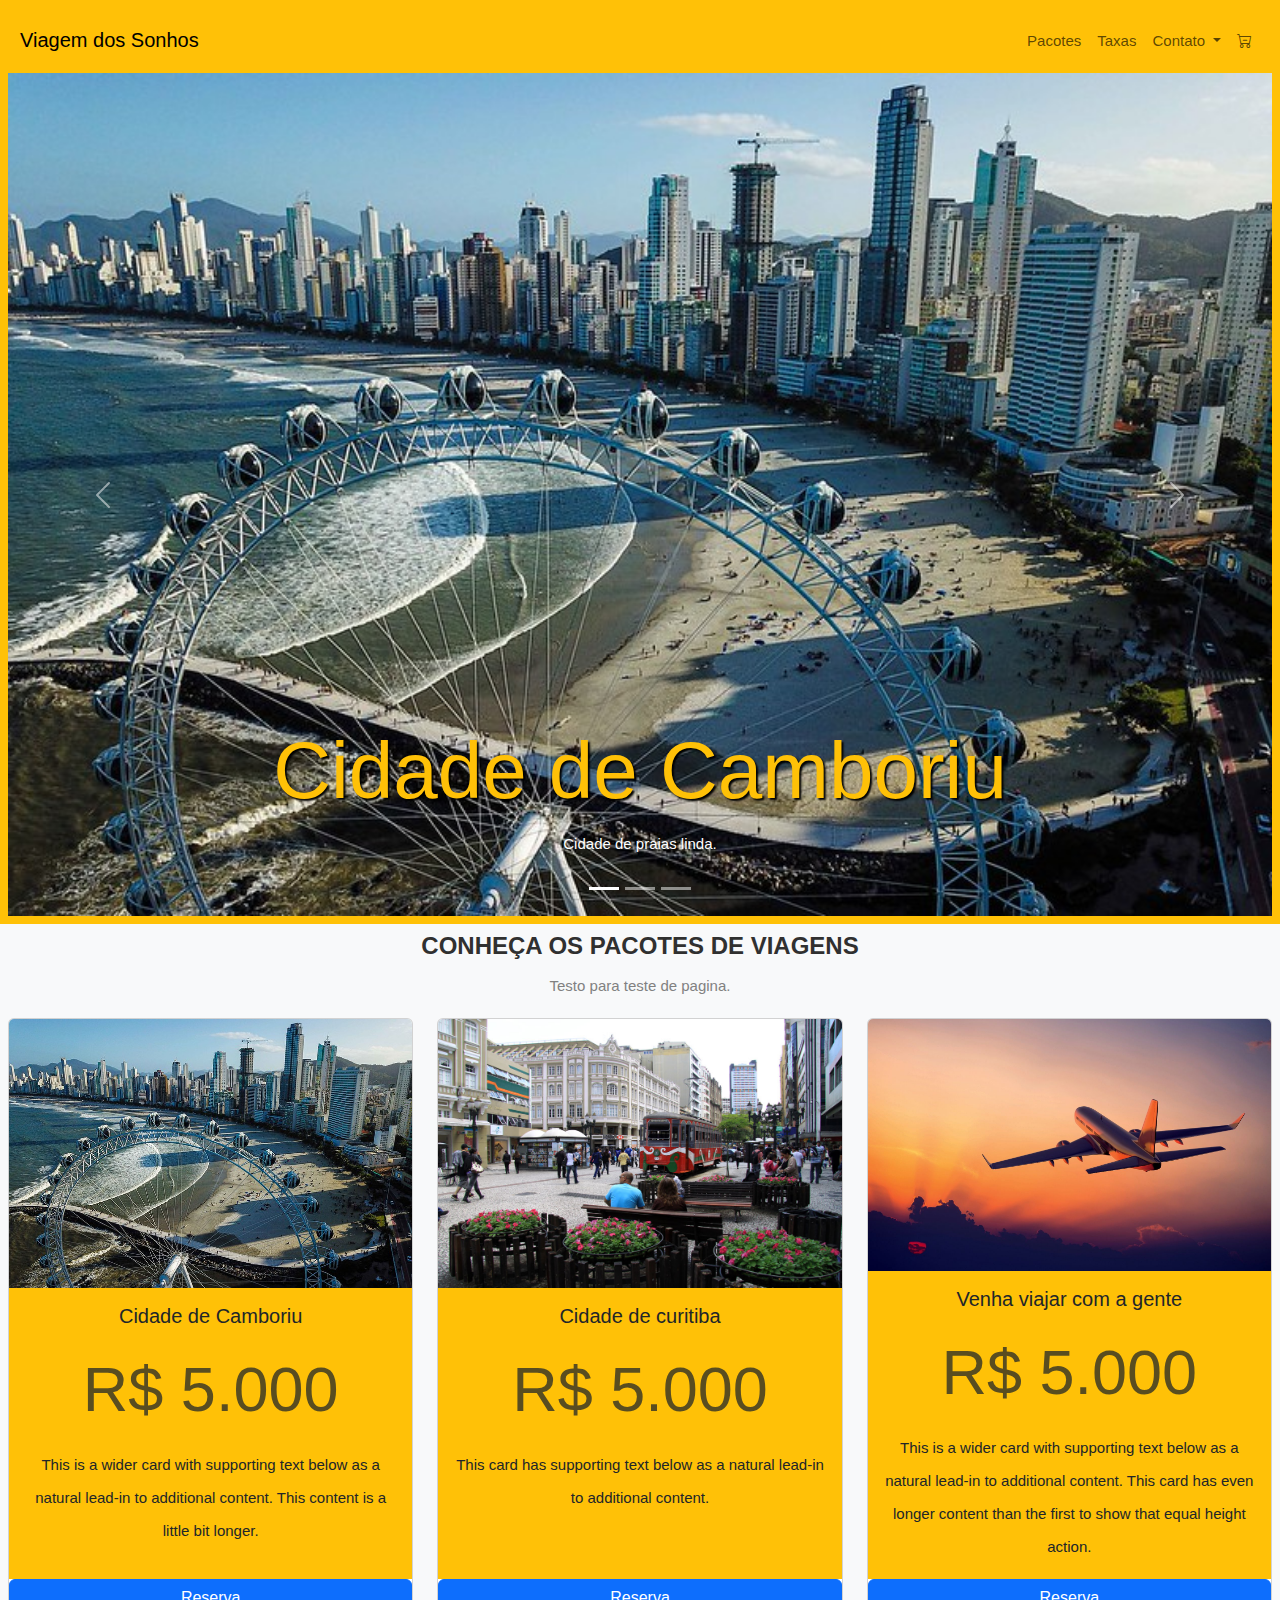
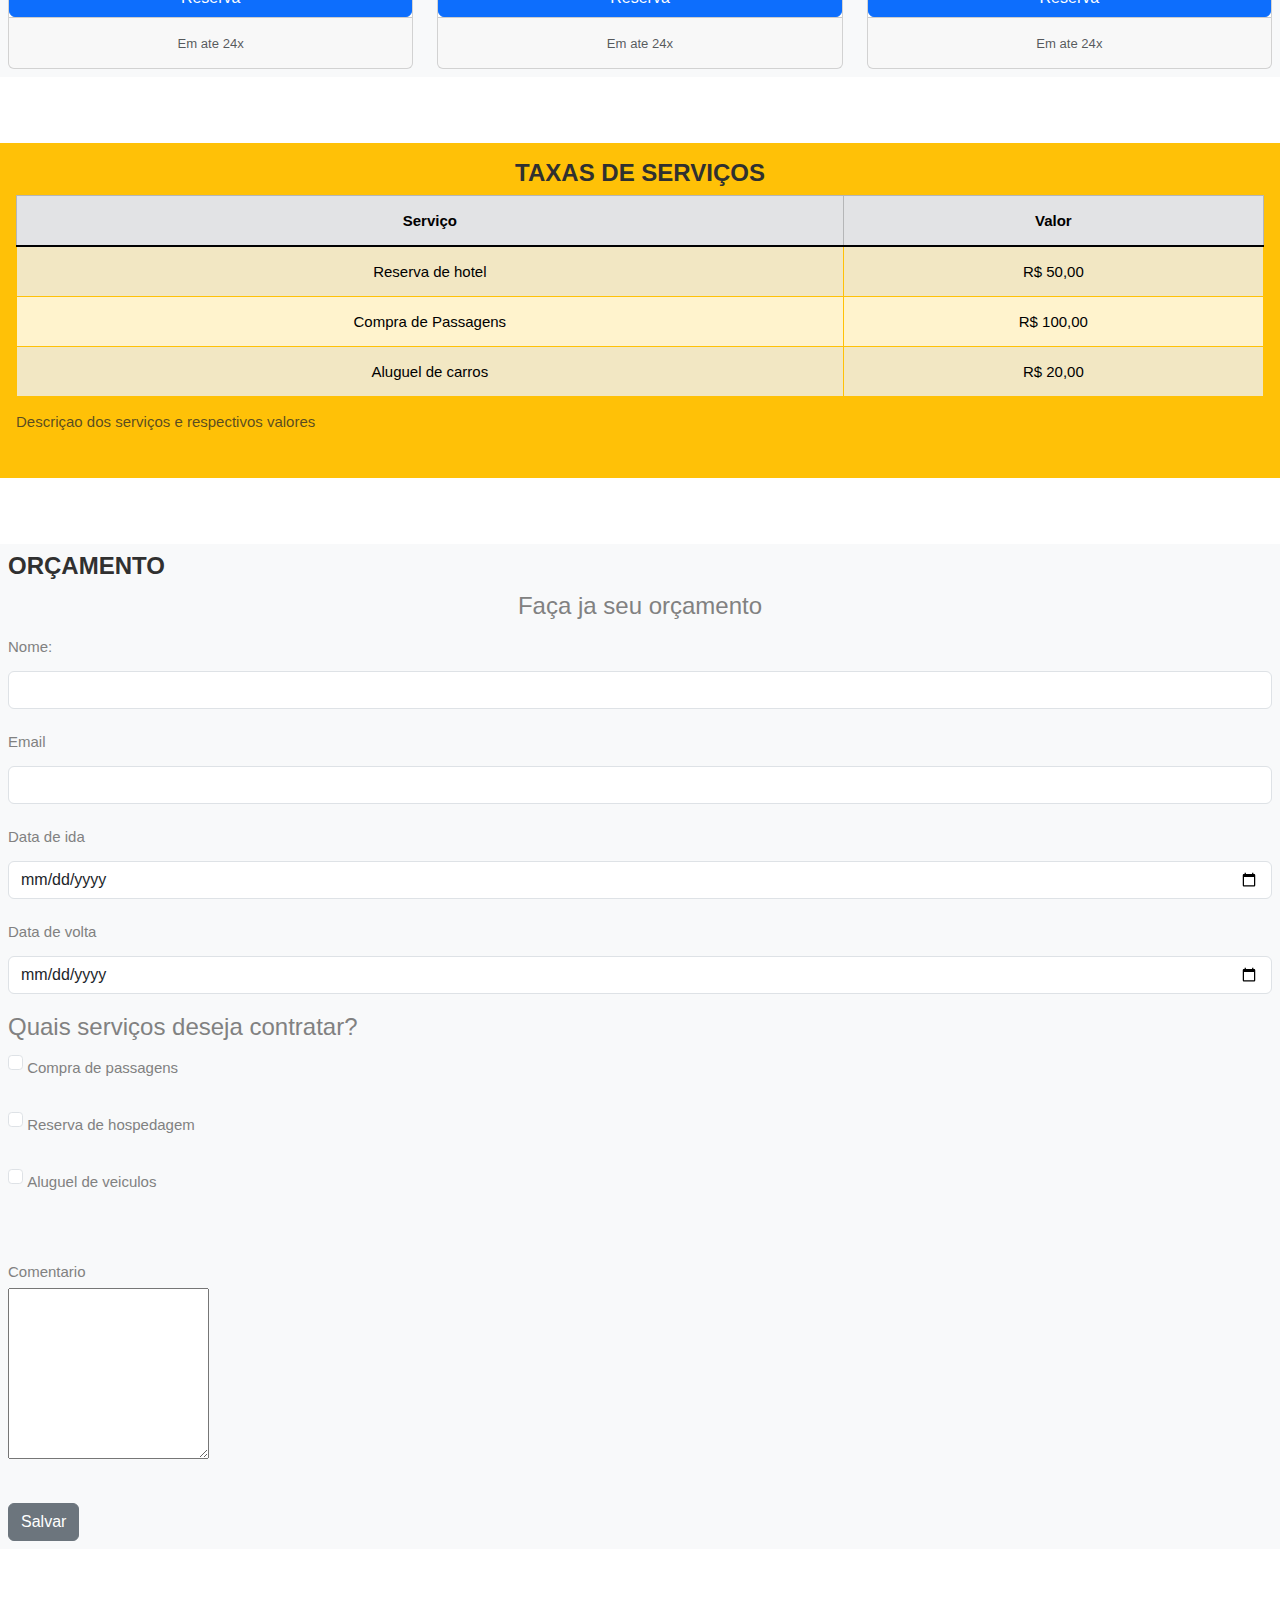
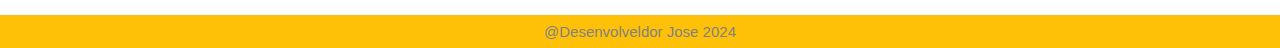
==== commit bdd305f5: "pagina de checkout do site bootstrap" ====
--- a/src/index.html
+++ b/src/index.html
@@ -7,6 +7,7 @@
     <title>home</title>
     <link href="https://cdn.jsdelivr.net/npm/bootstrap@5.3.3/dist/css/bootstrap.min.css" rel="stylesheet" integrity="sha384-QWTKZyjpPEjISv5WaRU9OFeRpok6YctnYmDr5pNlyT2bRjXh0JMhjY6hW+ALEwIH" crossorigin="anonymous">
     <link rel="stylesheet" href="style.css">
+    <link rel="stylesheet" href="https://cdn.jsdelivr.net/npm/bootstrap-icons@1.11.3/font/bootstrap-icons.min.css">
 </head>
 
 <body>
@@ -36,6 +37,10 @@
                       <li><a class="dropdown-item" href="#">Something else here</a></li>
                     </ul>
                   </li>
+                  <li class="nav-item">
+                    <a class="nav-link" href="#"> <i class="bi bi-cart-dash"></i></a>
+                   
+                </li>
                 </ul>
               </div>
             </div>
@@ -91,7 +96,7 @@
                   <h1 class="card-subtitle text-muted">R$ 5.000</h1>
                   <p class="card-text">This is a wider card with supporting text below as a natural lead-in to additional content. This content is a little bit longer.</p>
                 </div>
-                <a href="#" class="btn btn-primary">Reserva</a>
+                <a href="#" class="btn btn-primary" data-bs-toggle="modal" data-bs-target="#exampleModal">Reserva</a>
                 <div class="card-footer">
                   <small class="text-body-secondary">Em ate 24x</small>
                 </div>
@@ -105,7 +110,7 @@
                   <h1 class="card-subtitle text-muted">R$ 5.000</h1>
                   <p class="card-text">This card has supporting text below as a natural lead-in to additional content.</p>
                 </div>
-                <a href="#" class="btn btn-primary">Reserva</a>
+                <a href="#" class="btn btn-primary" data-bs-toggle="modal" data-bs-target="#exampleModal">Reserva</a>
                 <div class="card-footer">
                   <small class="text-body-secondary">Em ate 24x</small>
                 </div>
@@ -119,7 +124,7 @@
                   <h1 class="card-subtitle text-muted">R$ 5.000</h1>
                   <p class="card-text">This is a wider card with supporting text below as a natural lead-in to additional content. This card has even longer content than the first to show that equal height action.</p>
                 </div>
-                <a href="#" class="btn btn-primary">Reserva</a>
+                <a href="#" class="btn btn-primary" data-bs-toggle="modal" data-bs-target="#exampleModal">Reserva</a>
                 <div class="card-footer">
                   <small class="text-body-secondary">Em ate 24x</small>
                 </div>
@@ -217,5 +222,24 @@
     </footer>
     <script src="https://cdn.jsdelivr.net/npm/bootstrap@5.3.3/dist/js/bootstrap.bundle.min.js" integrity="sha384-YvpcrYf0tY3lHB60NNkmXc5s9fDVZLESaAA55NDzOxhy9GkcIdslK1eN7N6jIeHz" crossorigin="anonymous"></script>
 </body>
+  
+  <!-- Modal -->
+  <div class="modal fade" id="exampleModal" tabindex="-1" aria-labelledby="exampleModalLabel" aria-hidden="true">
+    <div class="modal-dialog">
+      <div class="modal-content">
+        <div class="modal-header">
+          <h5 class="modal-title fs-5" id="exampleModalLabel">Suas compras</h5>
+          <button type="button" class="btn-close" data-bs-dismiss="modal" aria-label="Close"></button>
+        </div>
+        <div class="modal-body">
+          Produto adicionado ao carrinho
+        </div>
+        <div class="modal-footer">
+          <button type="button" class="btn btn-primary" data-bs-dismiss="modal">Continuar comprando</button>
+          <button type="button" class="btn btn-success">Finalizar a compra</button>
+        </div>
+      </div>
+    </div>
+  </div>
 
 </html>